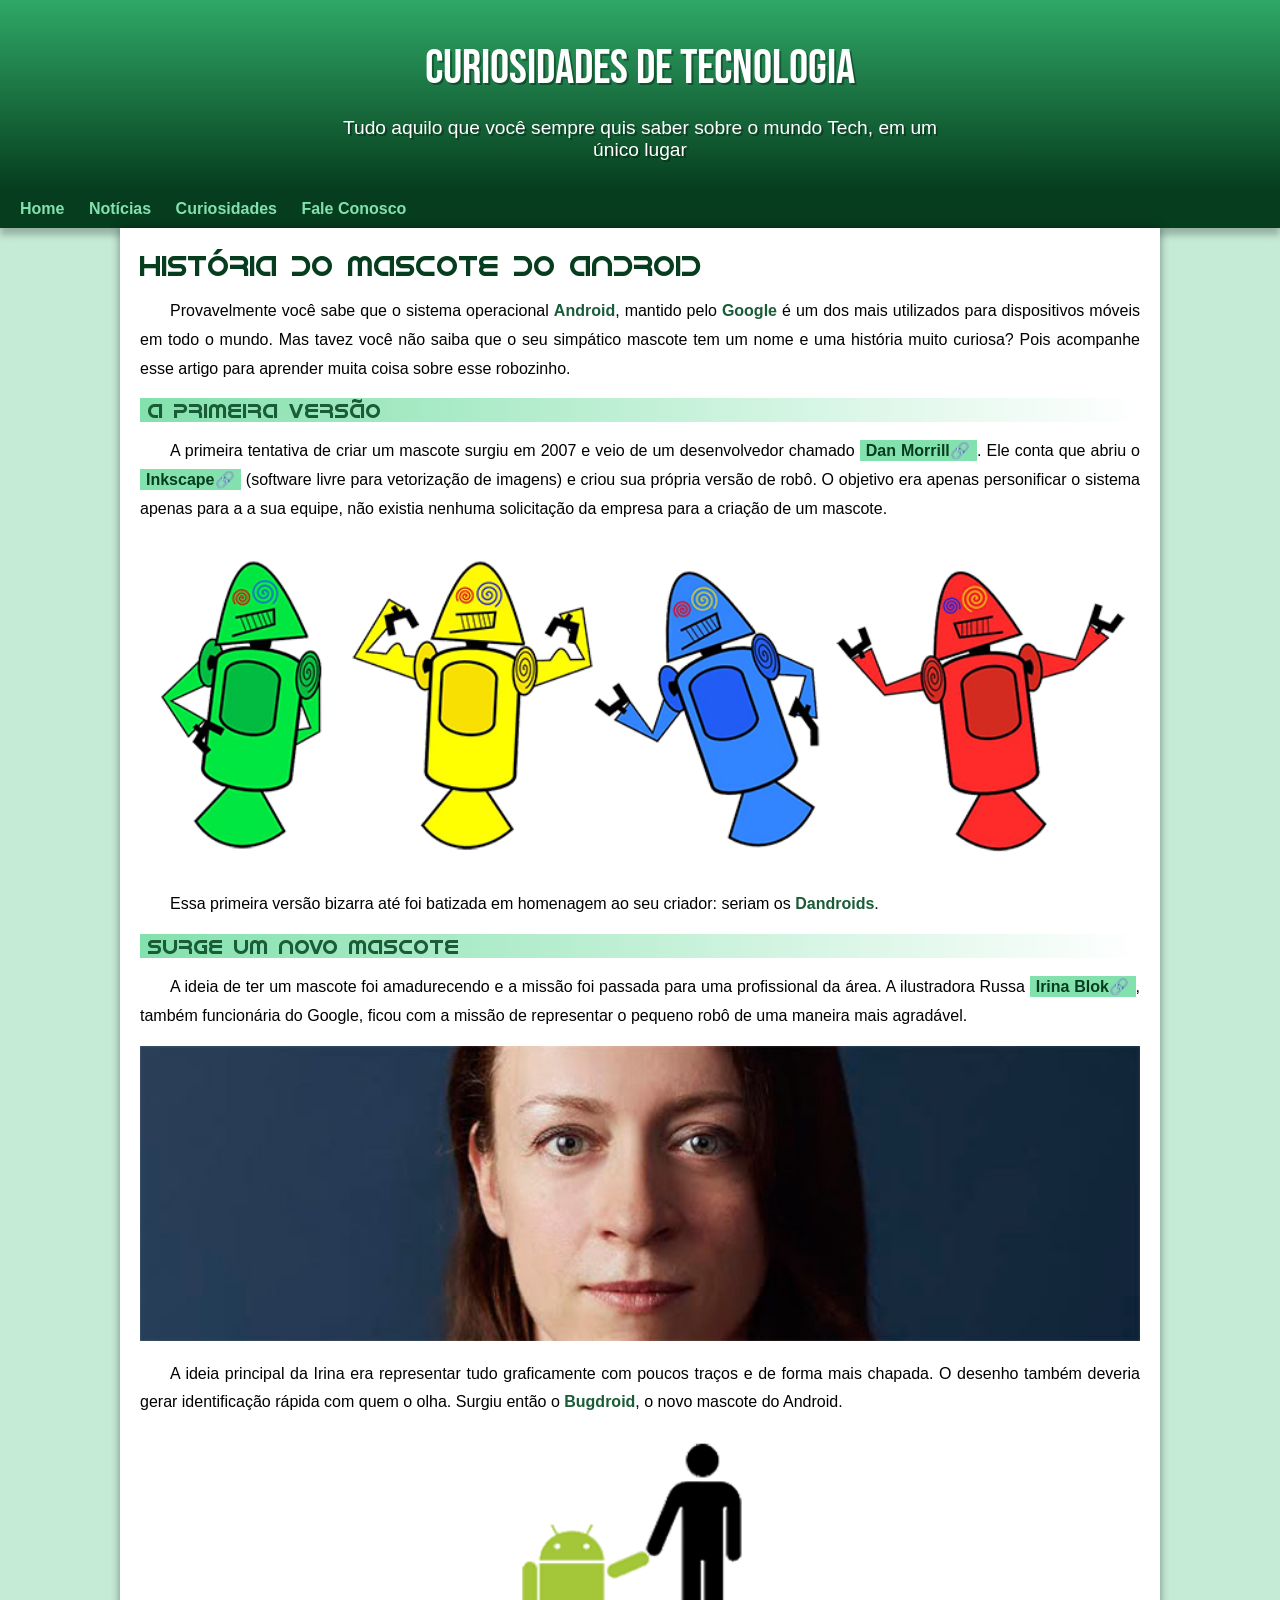
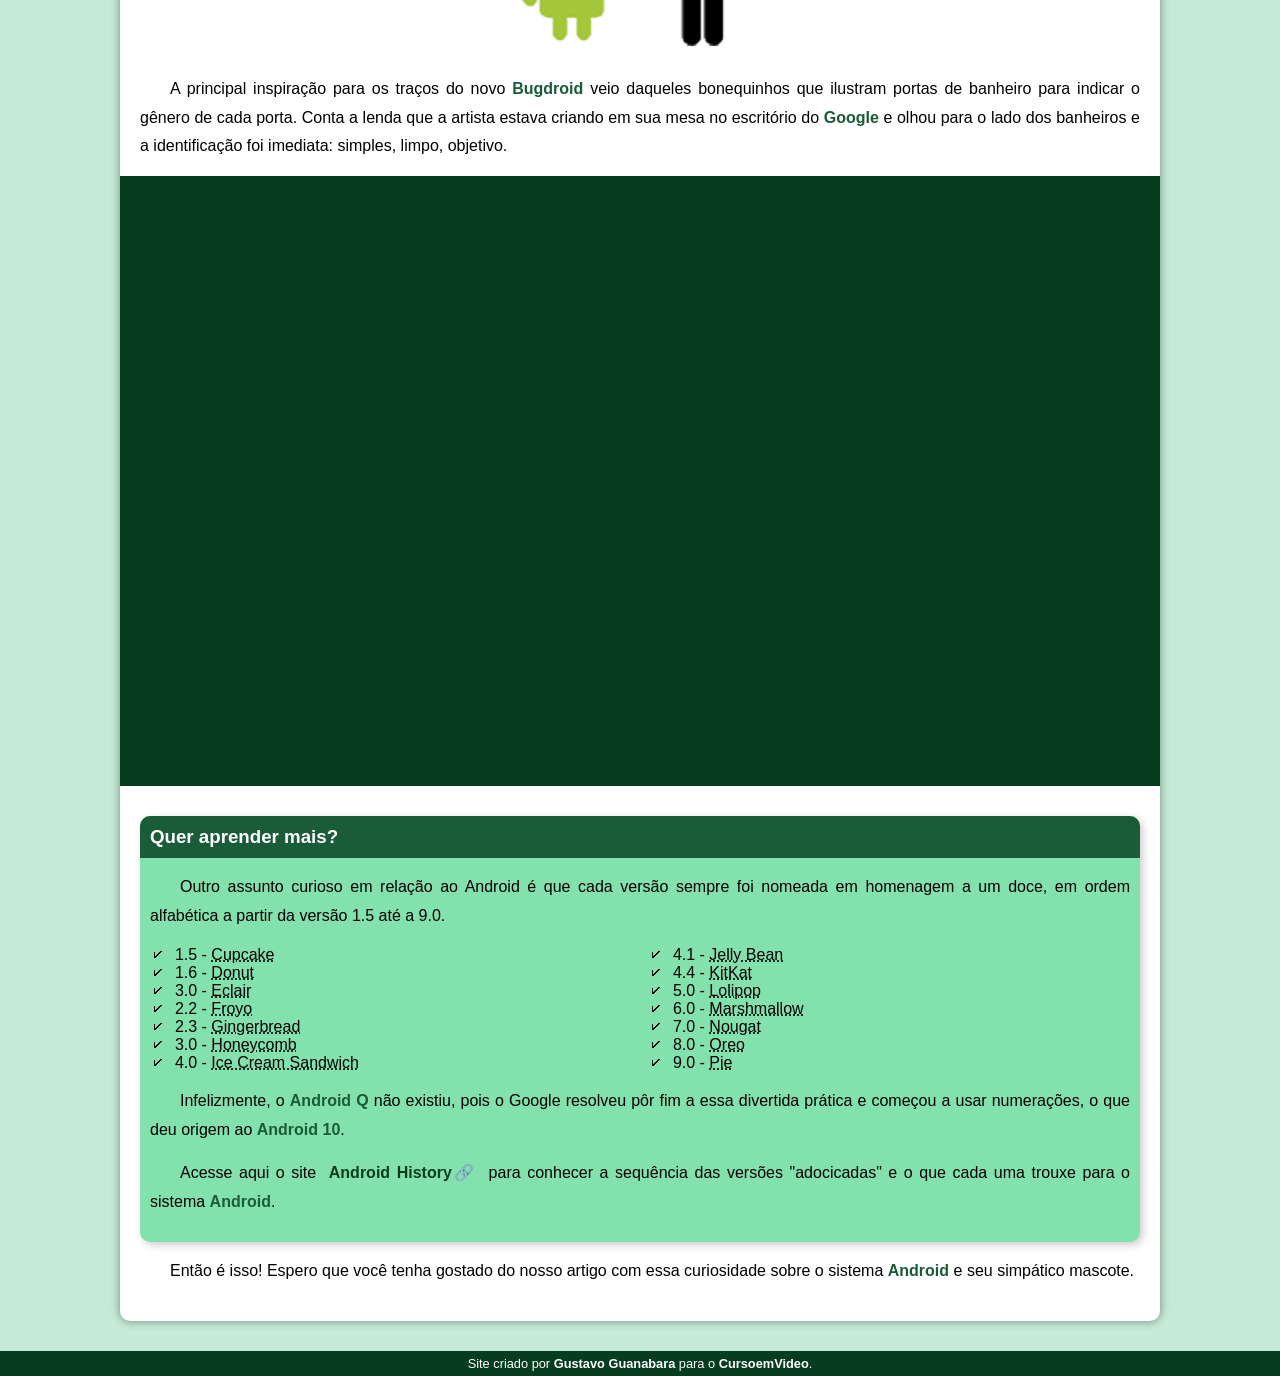
==== index.html @ 1d69a765 "atualizando" ====
<!DOCTYPE html>
<html lang="pt-br">
<head>
    <meta charset="UTF-8">
    <meta name="viewport" content="width=device-width, initial-scale=1.0">
    <title>Como surgiu o mascote do Android?</title>
    <link rel="shortcut icon" href="imagens/favicon.ico" type="image/x-icon">
    <link rel="stylesheet" href="estilo/style.css">
</head>
<body>
    <header>
        <h1>Curiosidades de Tecnologia</h1>
        <p>Tudo aquilo que você sempre quis saber sobre o mundo Tech, em um único lugar</p>
    </header>
    <nav>
            <a href="#">Home</a>
            <a href="#">Notícias</a>
            <a href="#">Curiosidades</a>
            <a href="#">Fale Conosco</a>
        </nav>
    <main>
        <article>
            <h1>História do Mascote do Android</h1>
            <p>Provavelmente você sabe que o sistema operacional <strong>Android</strong>, mantido pelo <strong>Google</strong> é um dos mais utilizados para dispositivos móveis em todo o mundo. Mas tavez você não saiba que o seu simpático mascote tem um nome e uma história muito curiosa? Pois acompanhe esse artigo para aprender muita coisa sobre esse robozinho.</p>
            <h2>A primeira versão</h2>
            <p>A primeira tentativa de criar um mascote surgiu em 2007 e veio de um desenvolvedor chamado <a href="https://androidcommunity.com/dan-morrill-shows-us-the-android-mascot-that-almost-was-20130103/" target="_blank" class="externo">Dan Morrill</a>. Ele conta que abriu o <a href="https://inkscape.org/pt-br/" target="_blank" class="externo">Inkscape</a> (software livre para vetorização de imagens) e criou sua própria versão de robô. O objetivo era apenas personificar o sistema apenas para a a sua equipe, não existia nenhuma solicitação da empresa para a criação de um mascote.</p>

            <picture>
                <source media="(max-width: 670px )" srcset="imagens/dan-droids-pq.png">
                <img src="imagens/dan-droids.png" alt="Primeiro mascote do Android">
            </picture>

            <p>Essa primeira versão bizarra até foi batizada em homenagem ao seu criador: seriam os <strong>Dandroids</strong>.</p>
            <h2>Surge um novo mascote</h2>
            <p>A ideia de ter um mascote foi amadurecendo e a missão foi passada para uma profissional da área. A ilustradora Russa <a href="https://www.irinablok.com/android" target="_blank" class="externo">Irina Blok</a>, também funcionária do Google, ficou com a missão de representar o pequeno robô de uma maneira mais agradável.</p>

            <picture>
                <source media="(max-width: 670px)" srcset="imagens/irina-blok-pq.jpg">
                <img src="imagens/irina-blok.jpg" alt="Foto da Irina Blok criadora do Bugdroid">
            </picture>
            <p>A ideia principal da Irina era representar tudo graficamente com poucos traços e de forma mais chapada. O desenho também deveria gerar identificação rápida com quem o olha. Surgiu então o <strong>Bugdroid</strong>, o novo mascote do Android.</p>

            <img src="imagens/bugdroid.png" class="pequena" alt="imagem bugdroid">

            <p>A principal inspiração para os traços do novo <strong>Bugdroid</strong> veio daqueles bonequinhos que ilustram portas de banheiro para indicar o gênero de cada porta. Conta a lenda que a artista estava criando em sua mesa no escritório do <strong>Google</strong> e olhou para o lado dos banheiros e a identificação foi imediata: simples, limpo, objetivo.</p>

            <div class="video">
                <iframe width="560" height="315" src="https://www.youtube.com/embed/l2UDgpLz20M?si=ccHf_K9gXJI49knI" title="YouTube video player" frameborder="0" allow="accelerometer; autoplay; clipboard-write; encrypted-media; gyroscope; picture-in-picture; web-share" referrerpolicy="strict-origin-when-cross-origin" allowfullscreen></iframe>
            </div>

            <aside>
                <h3>Quer aprender mais?</h3>
                <p>Outro assunto curioso em relação ao Android é que cada versão sempre foi nomeada em homenagem a um doce, em ordem alfabética a partir da versão 1.5 até a 9.0.</p>
                <ul type="✔️">
                    <li>1.5 - <abbr title="Bolo de Copo">Cupcake</abbr></li>
                    <li>1.6 - <abbr title="Rosquinha">Donut</abbr></li>
                    <li>3.0 - <abbr title="Bomba">Eclair</abbr></li>
                    <li>2.2 - <abbr title="Iorgute congelado">Froyo</abbr></li>
                    <li>2.3 - <abbr title="Biscoito de Gengibre">Gingerbread</abbr></li>
                    <li>3.0 - <abbr title="Favo de Mel">Honeycomb</abbr></li>
                    <li>4.0 - <abbr title="Sanduíche de Sorvete">Ice Cream Sandwich</abbr></li>
                    <li>4.1 - <abbr title="Jujuba">Jelly Bean</abbr></li>
                    <li>4.4 - <abbr title="KitKat">KitKat</abbr></li>
                    <li>5.0 - <abbr title="Pirulito">Lolipop</abbr></li>
                    <li>6.0 - <abbr title="Marshmallow">Marshmallow</abbr></li>
                    <li>7.0 - <abbr title="Torrone">Nougat</abbr></li>
                    <li>8.0 - <abbr title="Oreo">Oreo</abbr></li>
                    <li>9.0 - <abbr title="Torta">Pie</abbr></li>                        
                </ul>
                <p>Infelizmente, o <strong>Android Q</strong> não existiu, pois o Google resolveu pôr fim a essa divertida prática e começou a usar numerações, o que deu origem ao <strong>Android 10</strong>.</p>
                <p>Acesse aqui o site <a href="https://www.android.com/intl/pt_br/what-is-android/" target="_blank" class="externo">Android History</a> para conhecer a sequência das versões "adocicadas" e o que cada uma trouxe para o sistema <strong>Android</strong>.</p>
            </aside>

            <p>Então é isso! Espero que você tenha gostado do nosso artigo com essa curiosidade sobre o sistema <strong>Android</strong> e seu simpático mascote.</p>
        </article>
    </main>
    <footer>
            <p>Site criado por <a href="https://gustavoguanabara.github.io/" target="_blank" >Gustavo Guanabara</a> para o <a href="https://youtube.com/cursoemvideo" target="_blank">CursoemVideo</a>.</p>
    </footer>
</body>
</html>
---- estilo/style.css ----
@charset "UTF-8";

@import url('https://fonts.googleapis.com/css2?family=Bebas+Neue&family=Work+Sans:ital,wght@0,100..900;1,100..900&display=swap');

@font-face {
    font-family: 'Android';
    src: url('../fontes/idroid.otf') format('opentype');
    font-weight: normal;
    font-style: normal;
}

:root {
    --cor0: #c5ebd6;
    --cor1: #83e1ad;
    --cor2: #3ddc84;
    --cor3: #2fa866;
    --cor4: #1a5c37;
    --cor5: #063d1e;
 
    --fonte-padrao: Arial, Verdana, Helvetica, sans-serif;
    --fonte-destaque: "Bebas Neue", sans-serif;
    --fonte-android: 'Android', sans-serif;
}

*{
    margin: 0px;
    padding: 0px;
}

body {
    background-color: var(--cor0);
    font-family: var(--fonte-padrao);

}

a.externo::after {
    content: '\1F517';

}

header {
    background-image: linear-gradient(to bottom, var(--cor3), var(--cor5));
    min-height: 150px;
    text-align: center;
    padding-top: 40px;

}

header > h1 {
    font-family: var(--fonte-destaque);
    color: white;
    font-size: 3em;
    font-weight: normal;
    margin-bottom: 20px;
    text-shadow: 2px 2px 0px rgba(0, 0, 0, 0.336);

}

header > p {
    color: white;
    font-family: var(--fonte-padrao);
    font-size: 1.2em;
    max-width: 600px;
    padding-right: 10px;
    padding-left: 10px;
    margin: auto;
    margin-bottom: 20px;
    text-shadow: 2px 2px 0px rgba(0, 0, 0, 0.336);
    
}

nav {
    background-color: var(--cor5);
    padding: 10px;
    box-shadow: 0px 7px 7px rgba(0, 0, 0, 0.247);

}

nav > a {
    color: var(--cor1);
    padding: 10px;
    border-radius: 5px;
    text-decoration: none;
    font-weight: bold;
    transition-duration: 0.2s;

}

nav > a:hover {
    background-color: var(--cor3);
    color: var(--cor5);
}

main {
    background-color: white;
    padding: 20px;
    margin: auto;
    margin-bottom: 30px;
    min-width: 300px;
    max-width: 1000px;
    box-shadow: 0px 0px 10px rgba(0, 0, 0, 0.418);
    border-bottom-left-radius: 10px;
    border-bottom-right-radius: 10px;

}


main h1 {
    font-family: var(--fonte-android);
    color: var(--cor5);
    font-weight: normal;
    font-size: 1.8em;
}

main h2 {
    font-family: var(--fonte-android);
    color: var(--cor4);
    font-size: 1.3em;
    font-weight: normal;
    background-image: linear-gradient(to right, var(--cor1), transparent);
    text-indent: 8px;

}

main p {
    margin: 15px 0px;
    text-align: justify;
    text-indent: 30px;
    font-size: 1em;
    line-height: 1.8em;

}

main strong {
    color: var(--cor4);
    font-weight: bold;
}

main a {
    text-decoration: none;
    font-weight: bold;
    color: var(--cor5);
    background-color: var(--cor1);
    padding: 2px 6px;

}

main a:hover {
    text-decoration: underline;
    color: var(--cor4);
}

main img {
    width: 100%;
}

main img.pequena {
    max-width: 350px;
    display: block;
    margin: auto;
}

div.video {
    background-color: var(--cor5);
    margin: 0px -20px 30px -20px;
    padding: 20px;
    padding-bottom: 59%;
    position: relative;
}

div.video > iframe {
    position: absolute;
    top: 5%;
    left: 5%;
    width: 90%;
    height: 90%;
}

aside {
    background-color: var(--cor1);
    padding: 10px;
    border-radius: 10px;
    box-shadow:  3px 3px 8px rgba(0, 0, 0, 0.199);
}

aside h3 {
    background-color: var(--cor4);
    color: white;
    padding: 10px;
    margin: -10px -10px 0px -10px;
    border-radius: 10px 10px 0px 0px;
}

aside > ul {
    list-style-type: '\1F5F8\00A0\00A0';
    list-style-position: inside;
    columns: 2;

}

footer {
    background-color: var(--cor5);
    color: white;
    text-align: center;
    font-size: 0.8em;
    padding: 5px;
}

footer a {
    color: white;
    font-weight: bolder;
    text-decoration: none;
}

footer a:hover {
    text-decoration: underline;
    color: var(--cor1);
}
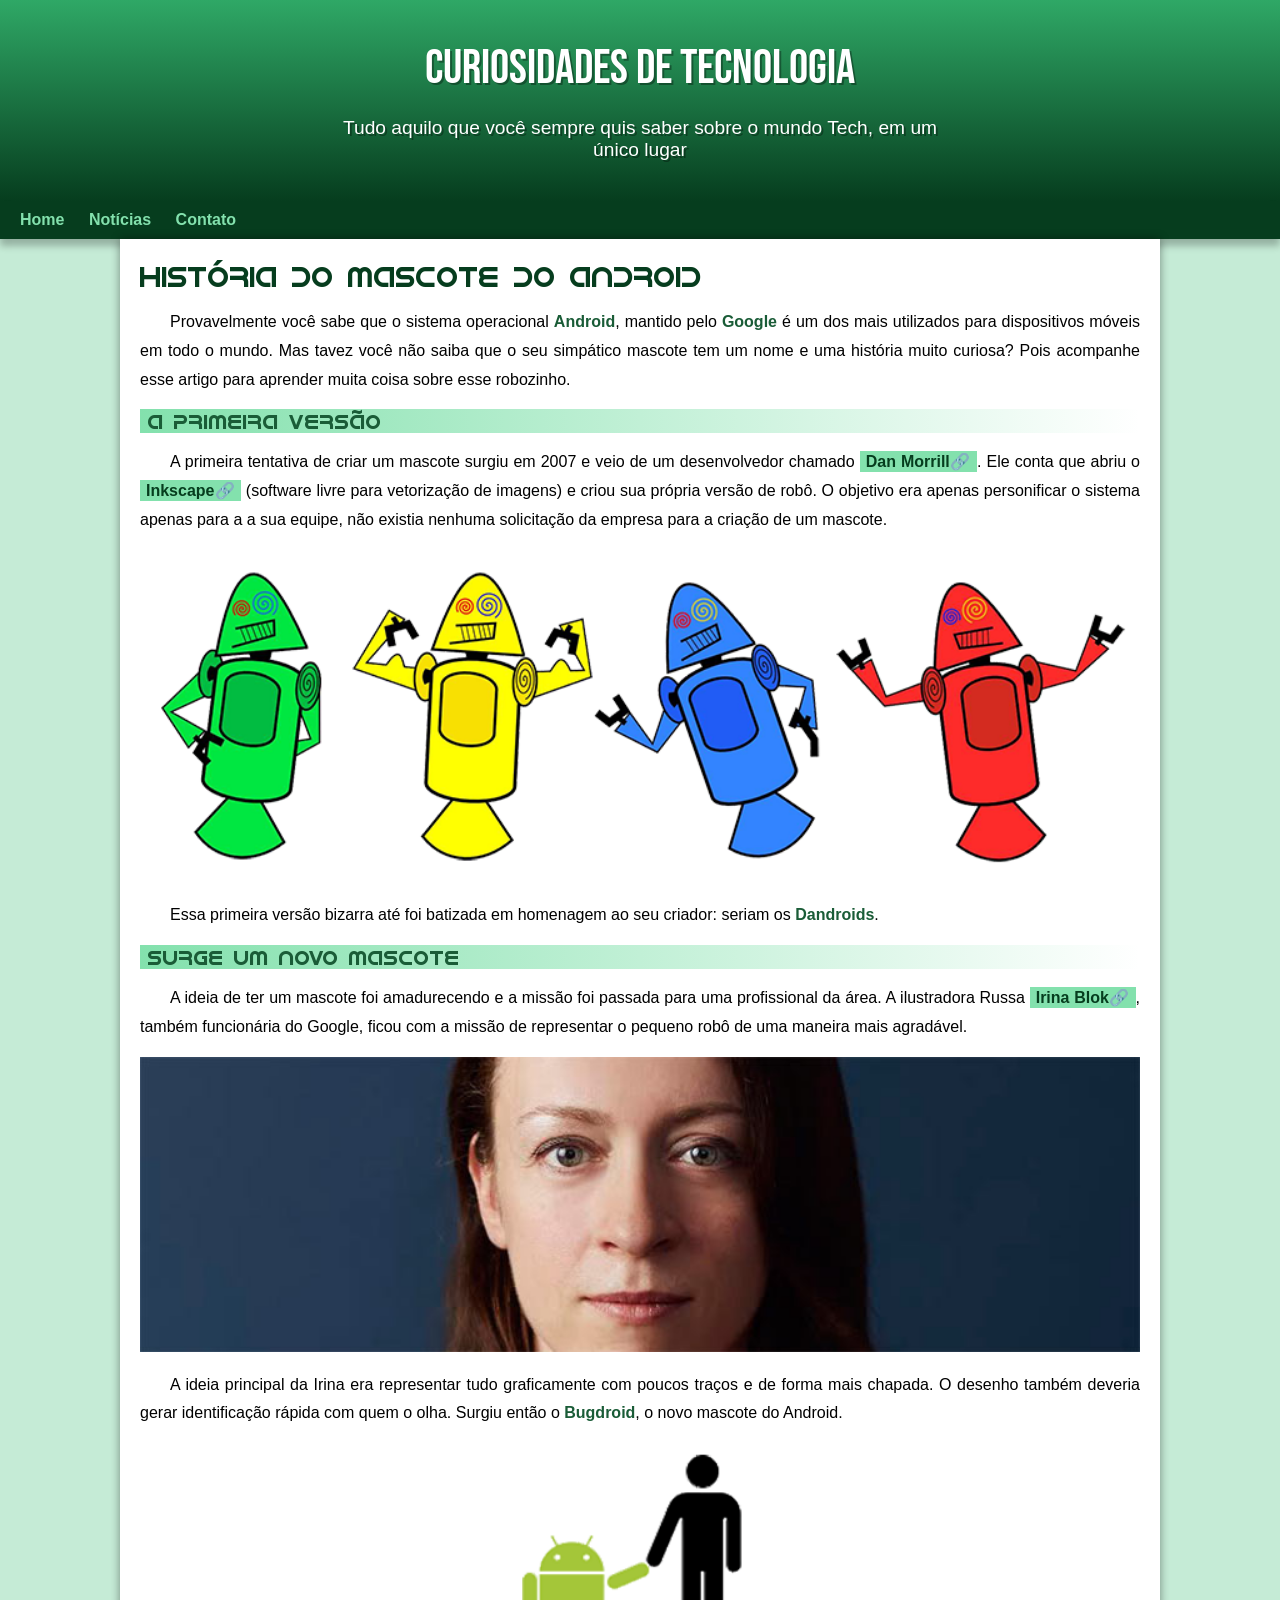
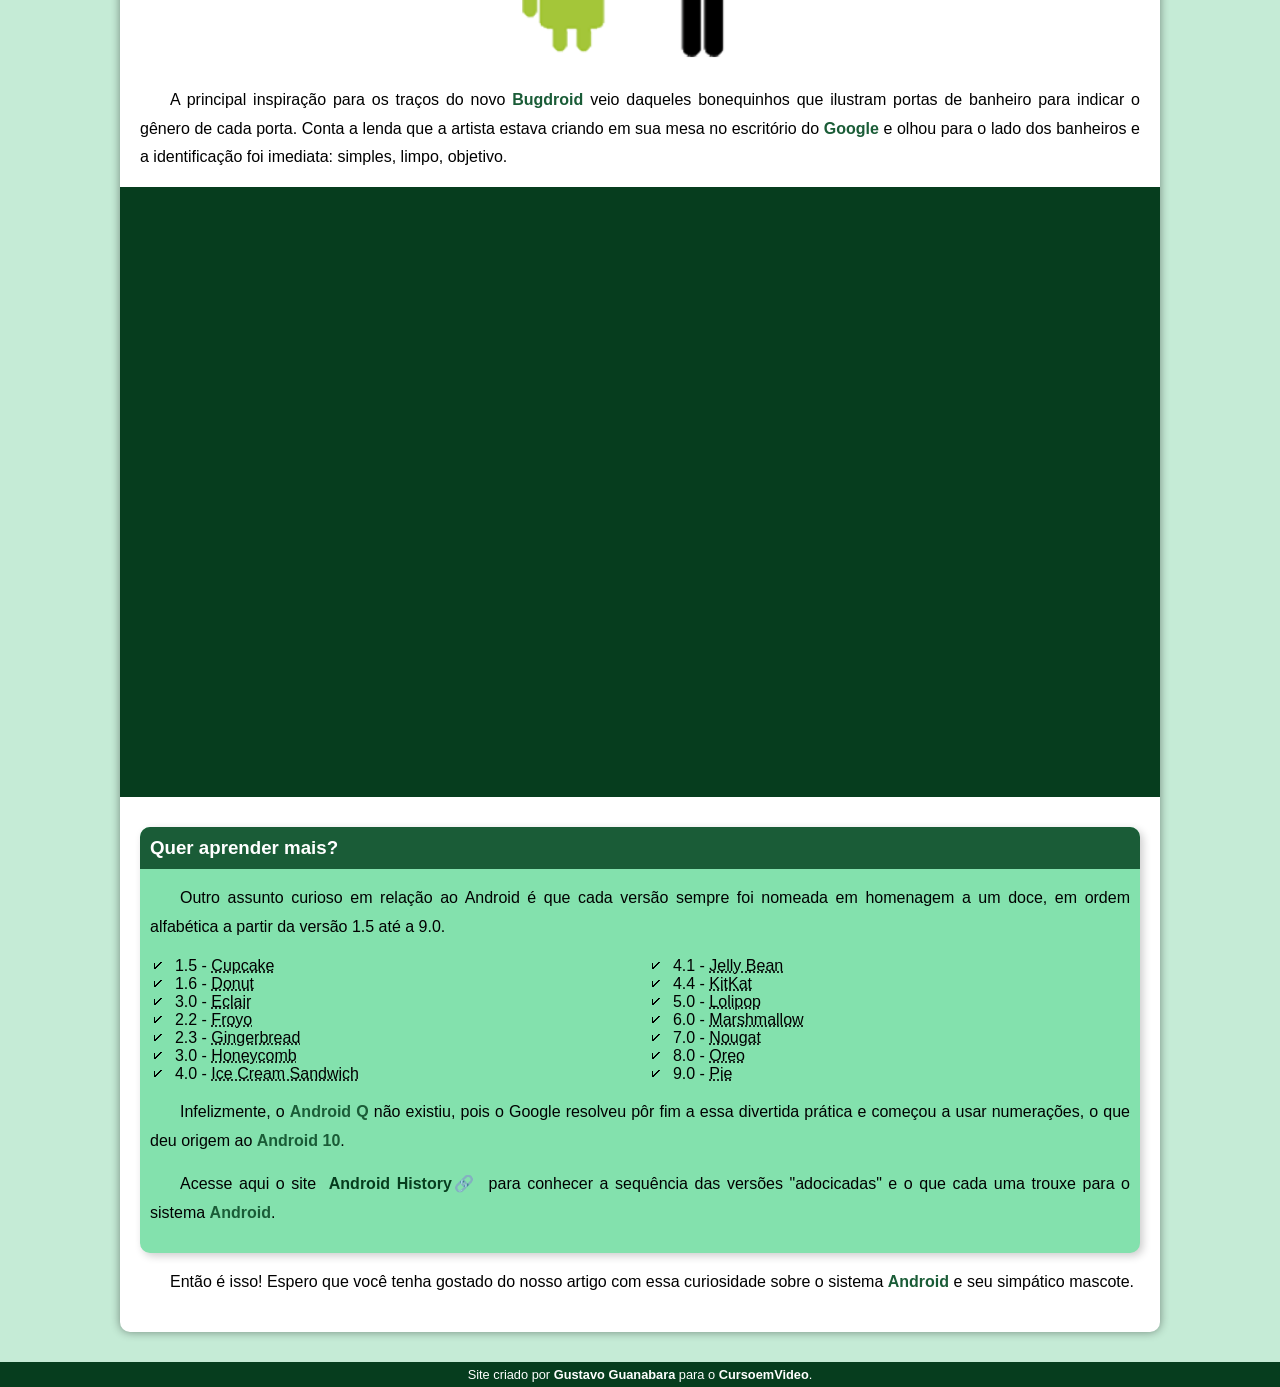
==== commit 46047243: "problema de padding corrigido" ====
--- a/index.html
+++ b/index.html
@@ -15,8 +15,7 @@
     <nav>
             <a href="#">Home</a>
             <a href="#">Notícias</a>
-            <a href="#">Curiosidades</a>
-            <a href="#">Fale Conosco</a>
+            <a href="#">Contato</a>
         </nav>
     <main>
         <article>
--- a/estilo/style.css
+++ b/estilo/style.css
@@ -64,7 +64,7 @@
     padding-right: 10px;
     padding-left: 10px;
     margin: auto;
-    margin-bottom: 20px;
+    padding-bottom: 40px;
     text-shadow: 2px 2px 0px rgba(0, 0, 0, 0.336);
     
 }
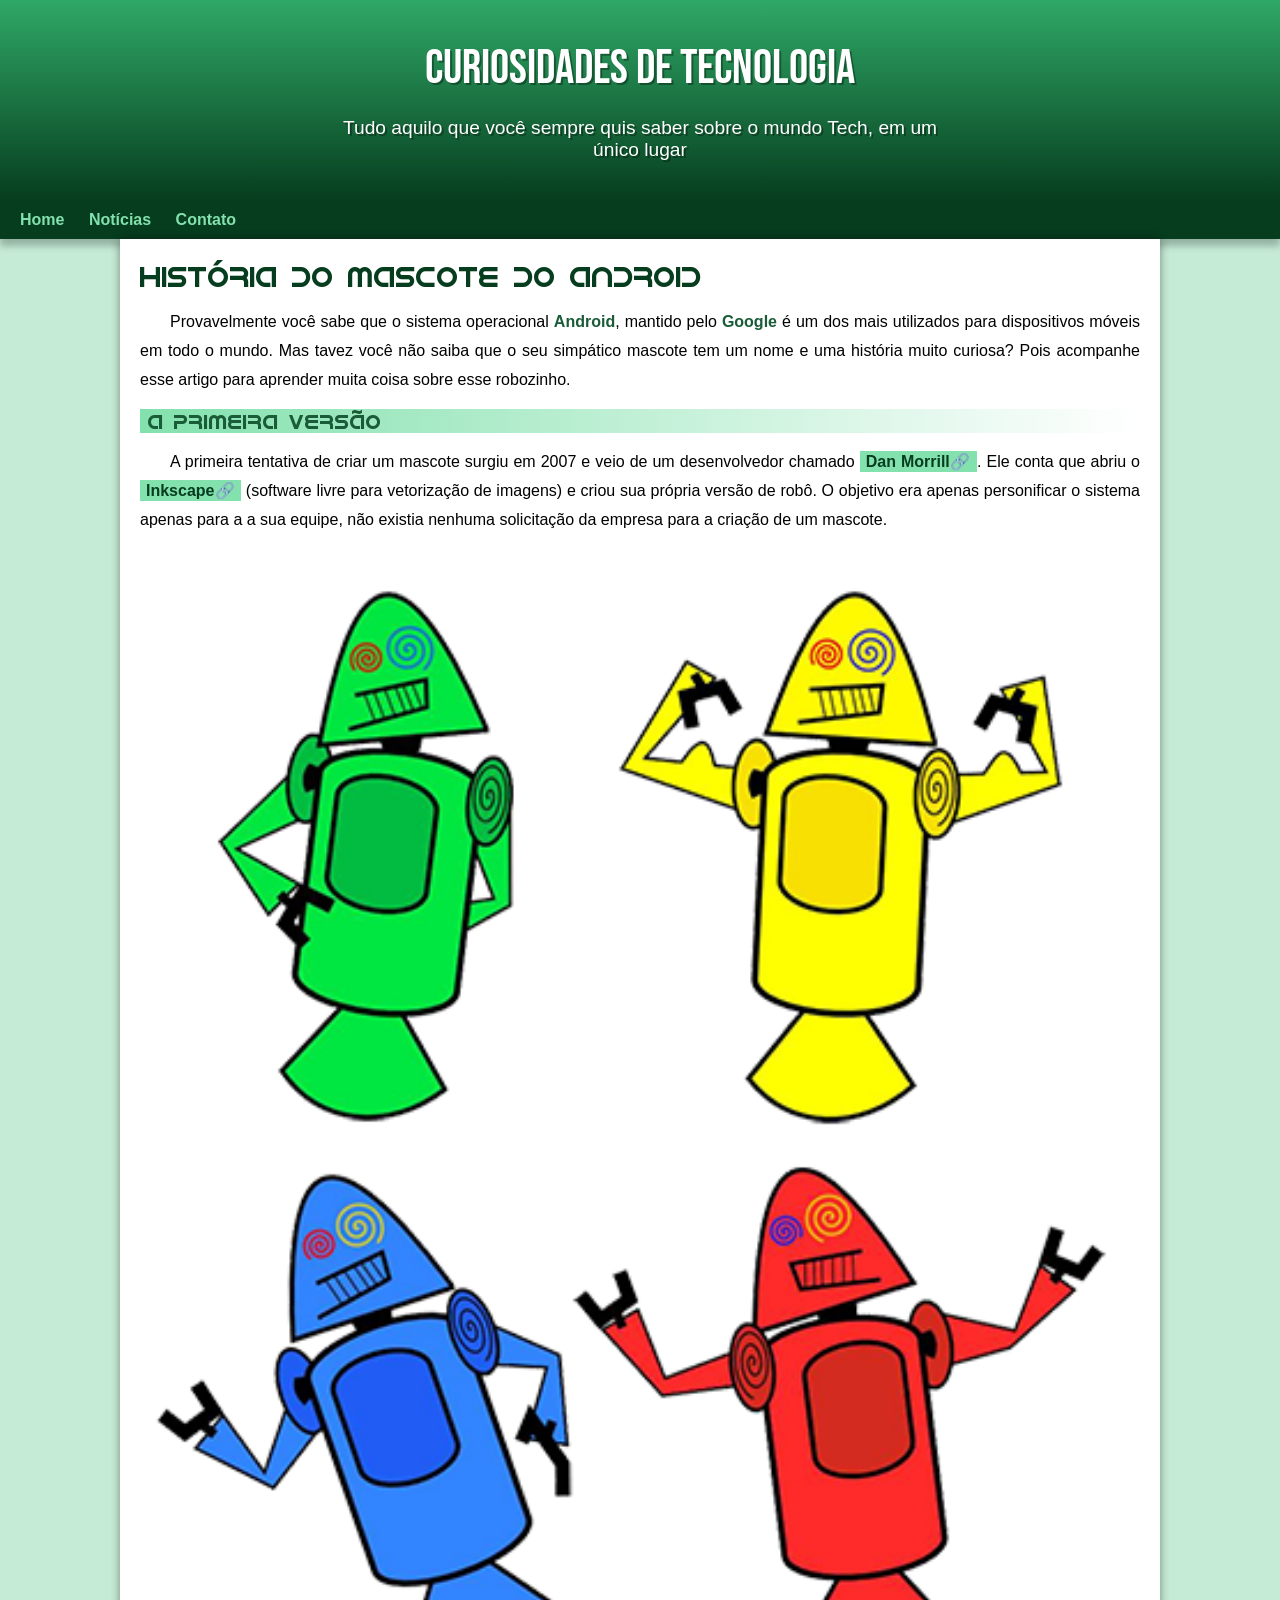
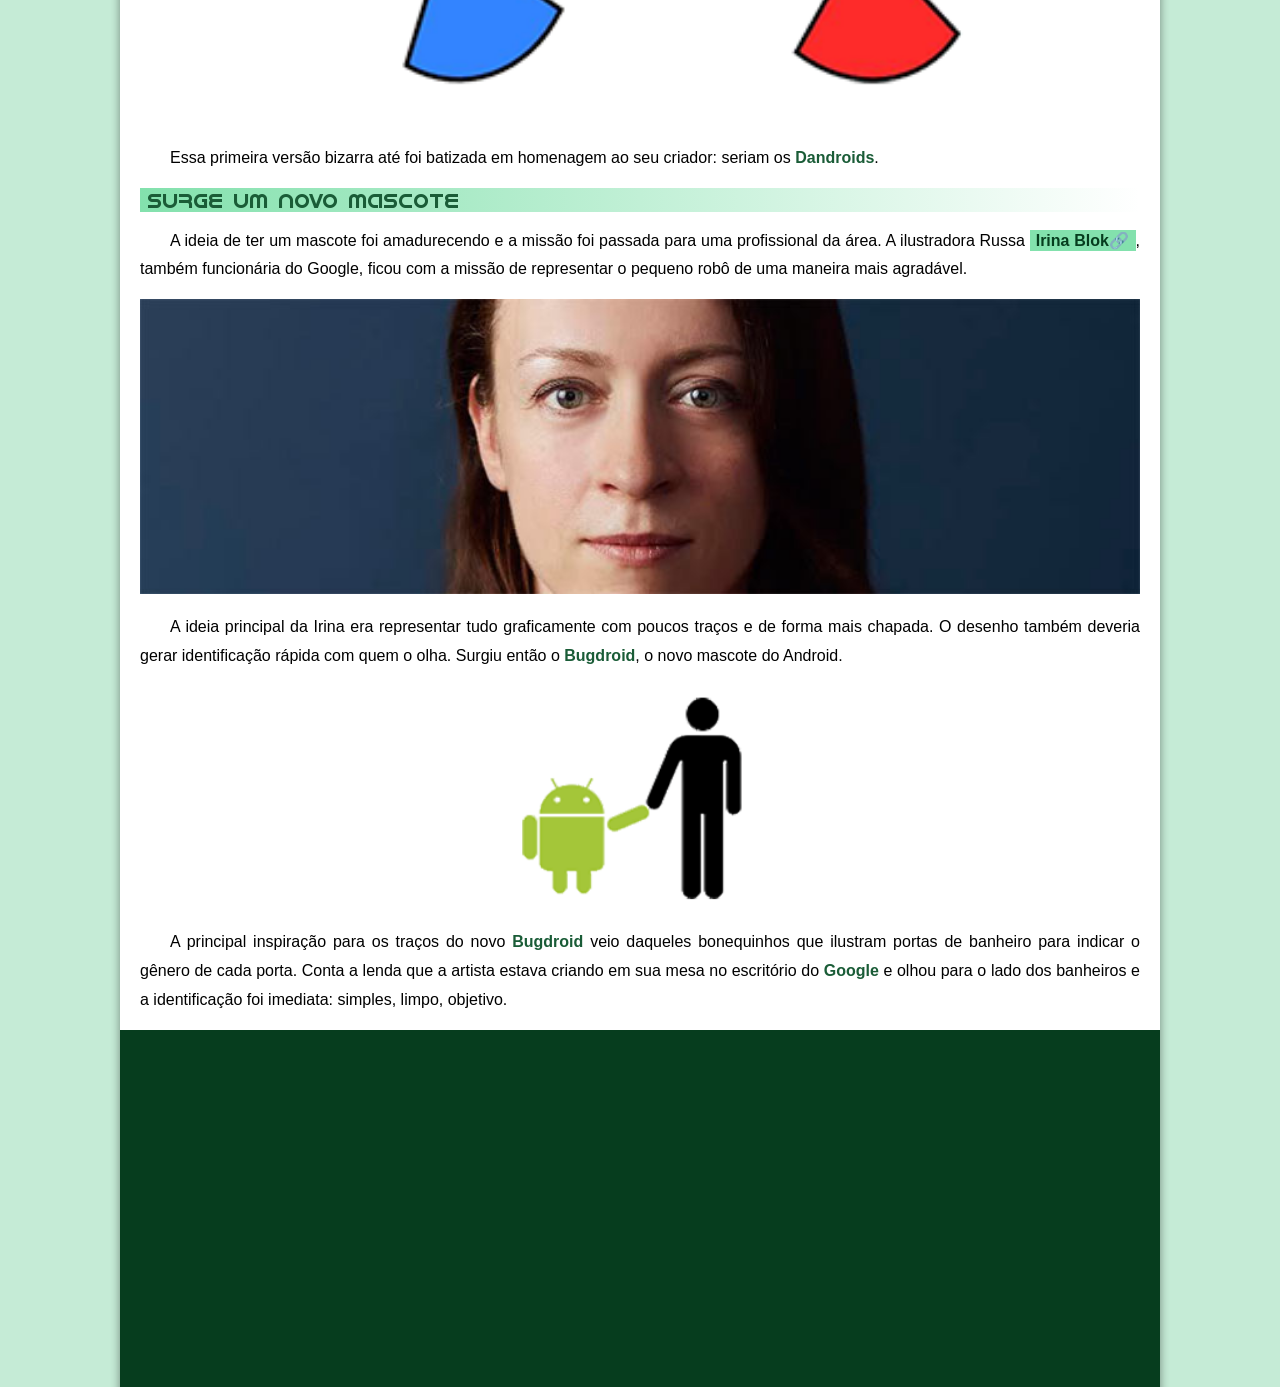
==== commit 78621757: "atualização rodapé" ====
--- a/index.html
+++ b/index.html
@@ -74,7 +74,7 @@
         </article>
     </main>
     <footer>
-            <p>Site criado por <a href="https://gustavoguanabara.github.io/" target="_blank" >Gustavo Guanabara</a> para o <a href="https://youtube.com/cursoemvideo" target="_blank">CursoemVideo</a>.</p>
+            <p>Site criado por <a href="https://github.com/LucasHosokawa" target="_blank" >Lucas Hosokawa</a> para o <a href="https://youtube.com/cursoemvideo" target="_blank">CursoemVideo</a>.</p>
     </footer>
 </body>
 </html>
